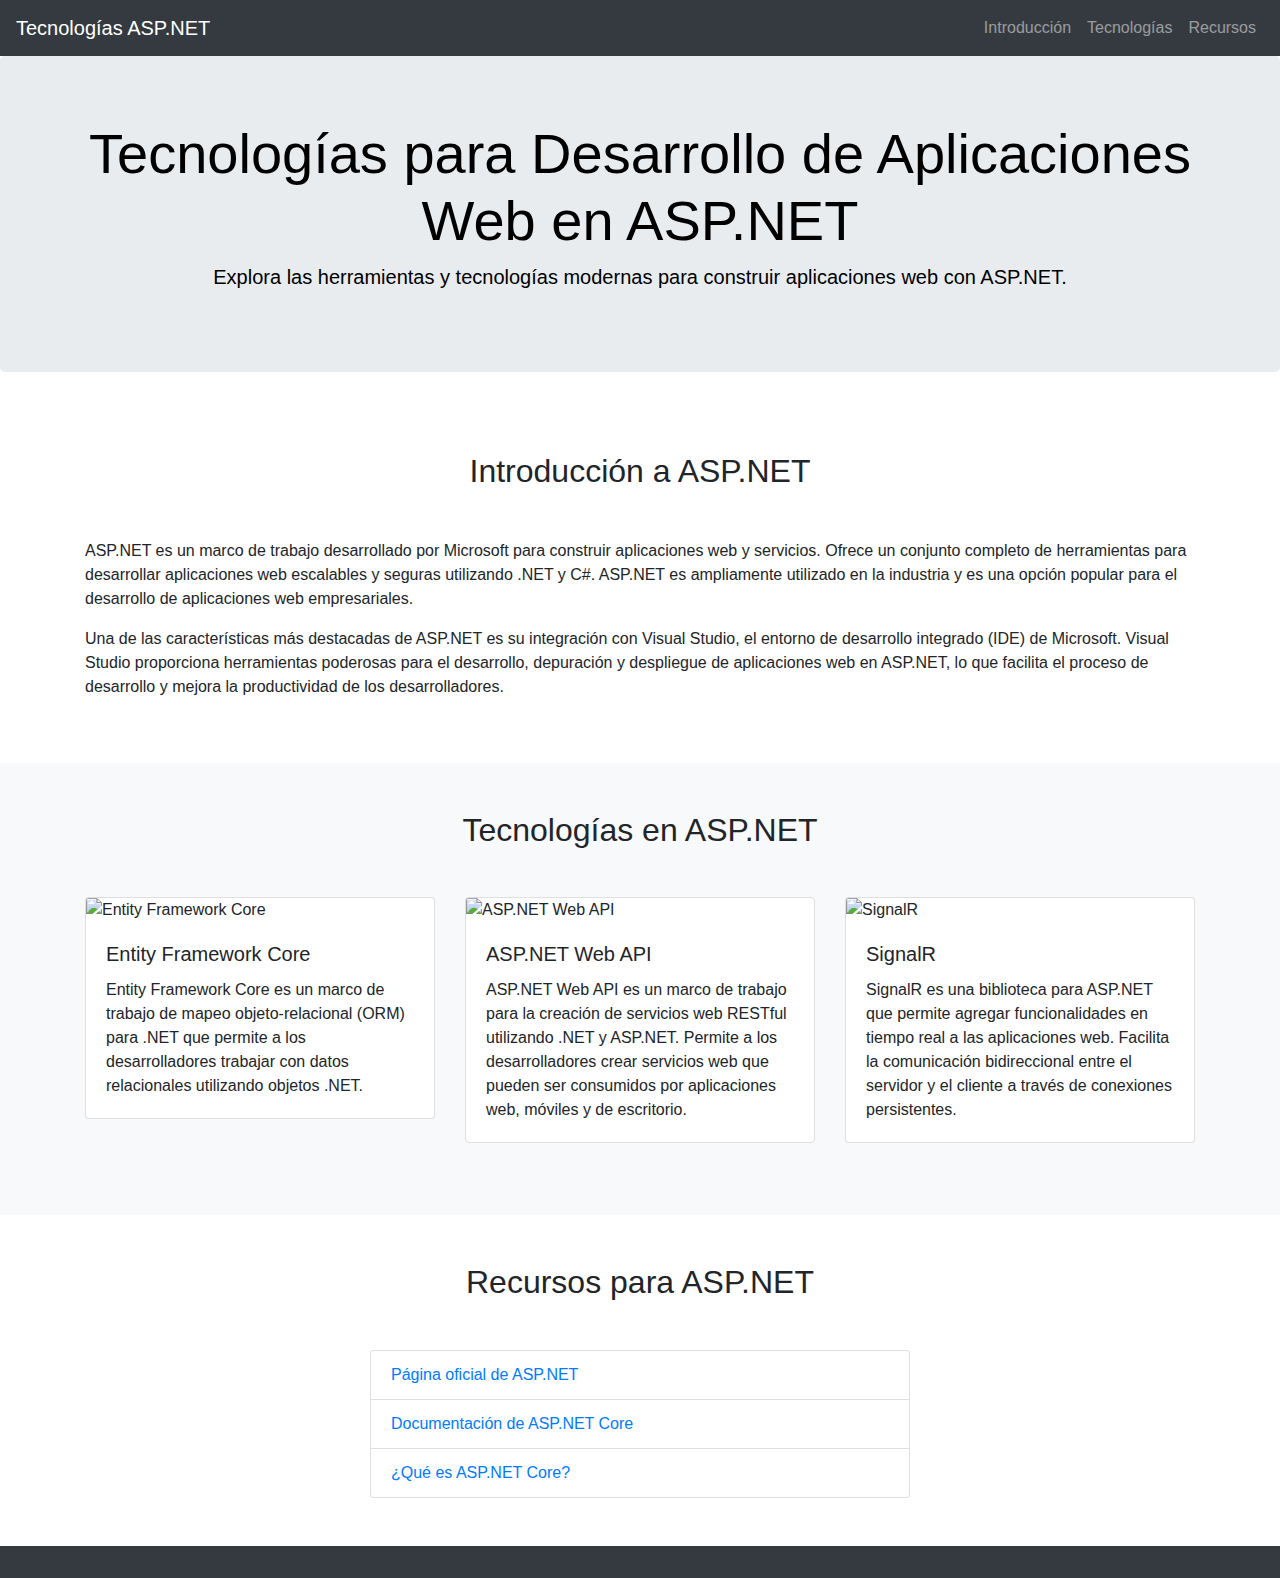
==== aspnet.html @ b2d0474c "Primer Commit" ====
<!DOCTYPE html>
<html lang="es">
<head>
  <meta charset="UTF-8">
  <meta name="viewport" content="width=device-width, initial-scale=1.0">
  <title>Tecnologías para Desarrollo de Aplicaciones Web en ASP.NET</title>
 
  <link href="https://stackpath.bootstrapcdn.com/bootstrap/4.5.2/css/bootstrap.min.css" rel="stylesheet">
 
  <link rel="stylesheet" href="https://cdnjs.cloudflare.com/ajax/libs/font-awesome/5.15.3/css/all.min.css">
  <style>
 
    .jumbotron {

      background-size: cover;
      color: #000000;
    }
  </style>
</head>
<body>


<nav class="navbar navbar-expand-lg navbar-dark bg-dark">
  <a class="navbar-brand" href="#">Tecnologías ASP.NET</a>
  <button class="navbar-toggler" type="button" data-toggle="collapse" data-target="#navbarSupportedContent" aria-controls="navbarSupportedContent" aria-expanded="false" aria-label="Toggle navigation">
    <span class="navbar-toggler-icon"></span>
  </button>

  <div class="collapse navbar-collapse" id="navbarSupportedContent">
    <ul class="navbar-nav ml-auto">
      <li class="nav-item">
        <a class="nav-link" href="#introduction">Introducción</a>
      </li>
      <li class="nav-item">
        <a class="nav-link" href="#technologies">Tecnologías</a>
      </li>
      <li class="nav-item">
        <a class="nav-link" href="#resources">Recursos</a>
      </li>
    </ul>
  </div>
</nav>


<section class="jumbotron text-center">
  <div class="container">
    <h1 class="display-4">Tecnologías para Desarrollo de Aplicaciones Web en ASP.NET</h1>
    <p class="lead">Explora las herramientas y tecnologías modernas para construir aplicaciones web con ASP.NET.</p>
  </div>
</section>

<section id="introduction" class="py-5">
  <div class="container">
    <h2 class="text-center mb-5">Introducción a ASP.NET</h2>
    <p>
      ASP.NET es un marco de trabajo desarrollado por Microsoft para construir aplicaciones web y servicios. Ofrece un conjunto completo de herramientas para desarrollar aplicaciones web escalables y seguras utilizando .NET y C#. ASP.NET es ampliamente utilizado en la industria y es una opción popular para el desarrollo de aplicaciones web empresariales.
    </p>
    <p>
      Una de las características más destacadas de ASP.NET es su integración con Visual Studio, el entorno de desarrollo integrado (IDE) de Microsoft. Visual Studio proporciona herramientas poderosas para el desarrollo, depuración y despliegue de aplicaciones web en ASP.NET, lo que facilita el proceso de desarrollo y mejora la productividad de los desarrolladores.
    </p>
  </div>
</section>


<section id="technologies" class="bg-light py-5">
  <div class="container">
    <h2 class="text-center mb-5">Tecnologías en ASP.NET</h2>
    <div class="row">
      <div class="col-md-4 mb-4">
        <div class="card">
          <img src="../Parcial2/Multimedia/Imagenes/entityy.png" class="card-img-top" alt="Entity Framework Core">
          <div class="card-body">
            <h5 class="card-title">Entity Framework Core</h5>
            <p class="card-text">Entity Framework Core es un marco de trabajo de mapeo objeto-relacional (ORM) para .NET que permite a los desarrolladores trabajar con datos relacionales utilizando objetos .NET.</p>
          </div>
        </div>
      </div>
      <div class="col-md-4 mb-4">
        <div class="card">
          <img src="../Parcial2/Multimedia/Imagenes/api.png" class="card-img-top" alt="ASP.NET Web API">
          <div class="card-body">
            <h5 class="card-title">ASP.NET Web API</h5>
            <p class="card-text">ASP.NET Web API es un marco de trabajo para la creación de servicios web RESTful utilizando .NET y ASP.NET. Permite a los desarrolladores crear servicios web que pueden ser consumidos por aplicaciones web, móviles y de escritorio.</p>
          </div>
        </div>
      </div>
      <div class="col-md-4 mb-4">
        <div class="card">
          <img src="../Parcial2/Multimedia/Imagenes/SignalR.png" class="card-img-top" alt="SignalR">
          <div class="card-body">
            <h5 class="card-title">SignalR</h5>
            <p class="card-text">SignalR es una biblioteca para ASP.NET que permite agregar funcionalidades en tiempo real a las aplicaciones web. Facilita la comunicación bidireccional entre el servidor y el cliente a través de conexiones persistentes.</p>
          </div>
        </div>
      </div>
    </div>
  </div>
</section>


<section id="resources" class="py-5">
  <div class="container">
    <h2 class="text-center mb-5">Recursos para ASP.NET</h2>
    <div class="row">
      <div class="col-md-6 mx-auto">
        <ul class="list-group">
          <li class="list-group-item"><a href="https://dotnet.microsoft.com/apps/aspnet" target="_blank">Página oficial de ASP.NET</a></li>
          <li class="list-group-item"><a href="https://docs.microsoft.com/en-us/aspnet/core/?view=aspnetcore-5.0" target="_blank">Documentación de ASP.NET Core</a></li>
          <li class="list-group-item"><a href="https://dotnet.microsoft.com/learn/aspnet/what-is-aspnet-core" target="_blank">¿Qué es ASP.NET Core?</a></li>
        </ul>
      </div>
    </div>
  </div>
</section>


<footer class="bg-dark text-white text-center py-3">
  <div class="container">
  </div>
</footer>


<script src="https://code.jquery.com/jquery-3.5.1.slim.min.js"></script>
<script src="https://cdn.jsdelivr.net/npm/@popperjs/core@2.5.4/dist/umd/popper.min.js"></script>
<script src="https://stackpath.bootstrapcdn.com/bootstrap/4.5.2/js/bootstrap.min.js"></script>

</body>
</html>
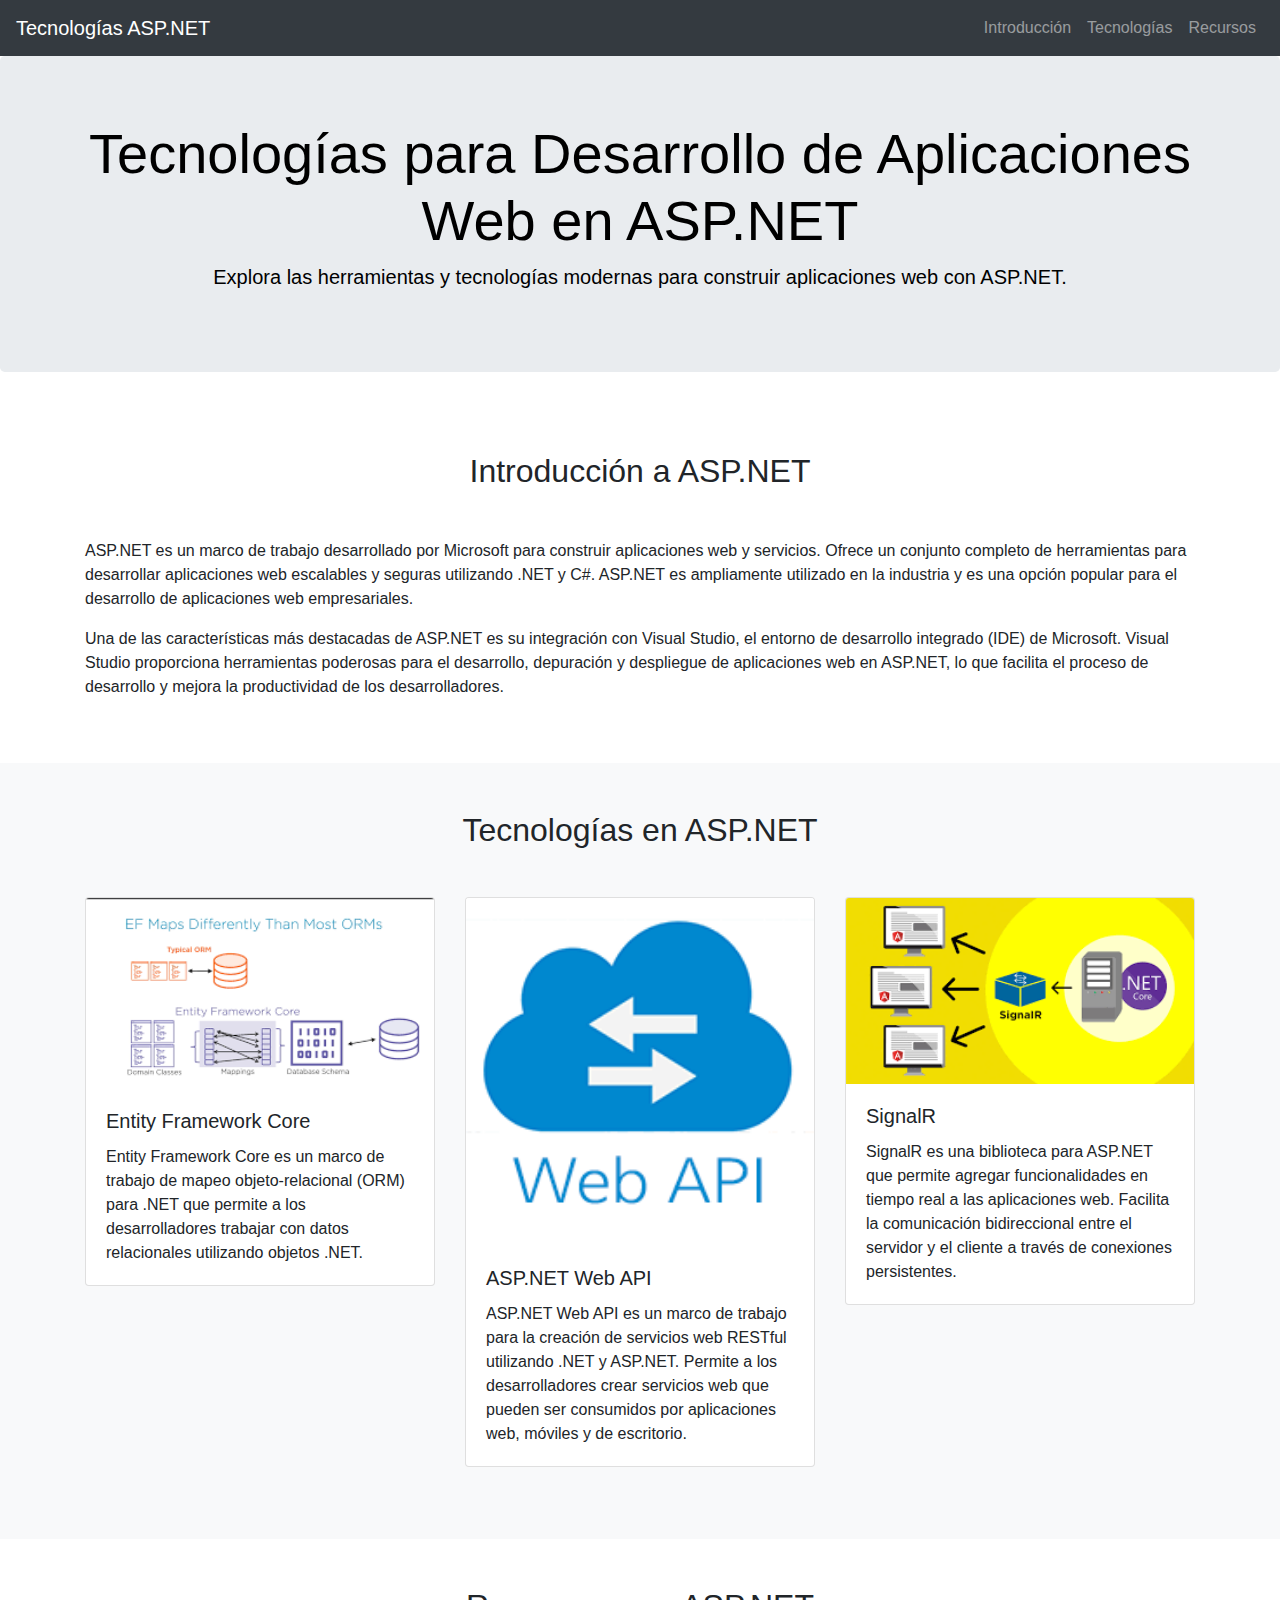
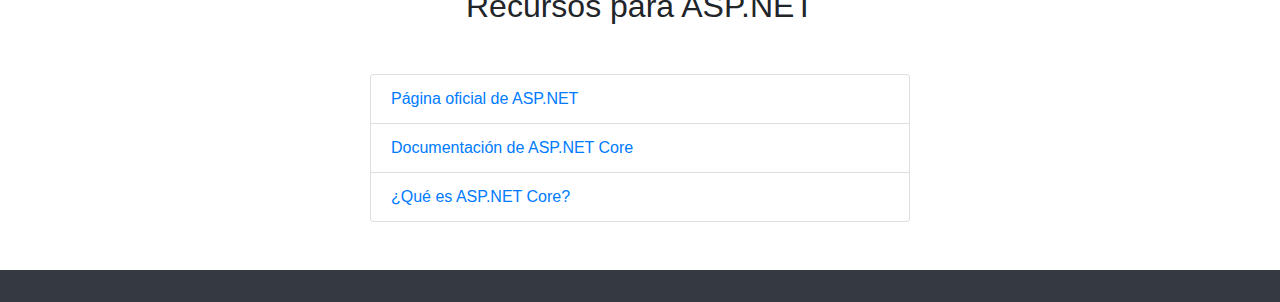
==== commit d754c804: "Update aspnet.html" ====
--- a/aspnet.html
+++ b/aspnet.html
@@ -68,7 +68,7 @@
     <div class="row">
       <div class="col-md-4 mb-4">
         <div class="card">
-          <img src="../Parcial2/Multimedia/Imagenes/entityy.png" class="card-img-top" alt="Entity Framework Core">
+          <img src="Multimedia/Imagenes/entityy.png" class="card-img-top" alt="Entity Framework Core">
           <div class="card-body">
             <h5 class="card-title">Entity Framework Core</h5>
             <p class="card-text">Entity Framework Core es un marco de trabajo de mapeo objeto-relacional (ORM) para .NET que permite a los desarrolladores trabajar con datos relacionales utilizando objetos .NET.</p>
@@ -77,7 +77,7 @@
       </div>
       <div class="col-md-4 mb-4">
         <div class="card">
-          <img src="../Parcial2/Multimedia/Imagenes/api.png" class="card-img-top" alt="ASP.NET Web API">
+          <img src="Multimedia/Imagenes/api.png" class="card-img-top" alt="ASP.NET Web API">
           <div class="card-body">
             <h5 class="card-title">ASP.NET Web API</h5>
             <p class="card-text">ASP.NET Web API es un marco de trabajo para la creación de servicios web RESTful utilizando .NET y ASP.NET. Permite a los desarrolladores crear servicios web que pueden ser consumidos por aplicaciones web, móviles y de escritorio.</p>
@@ -86,7 +86,7 @@
       </div>
       <div class="col-md-4 mb-4">
         <div class="card">
-          <img src="../Parcial2/Multimedia/Imagenes/SignalR.png" class="card-img-top" alt="SignalR">
+          <img src="Multimedia/Imagenes/SignalR.png" class="card-img-top" alt="SignalR">
           <div class="card-body">
             <h5 class="card-title">SignalR</h5>
             <p class="card-text">SignalR es una biblioteca para ASP.NET que permite agregar funcionalidades en tiempo real a las aplicaciones web. Facilita la comunicación bidireccional entre el servidor y el cliente a través de conexiones persistentes.</p>
